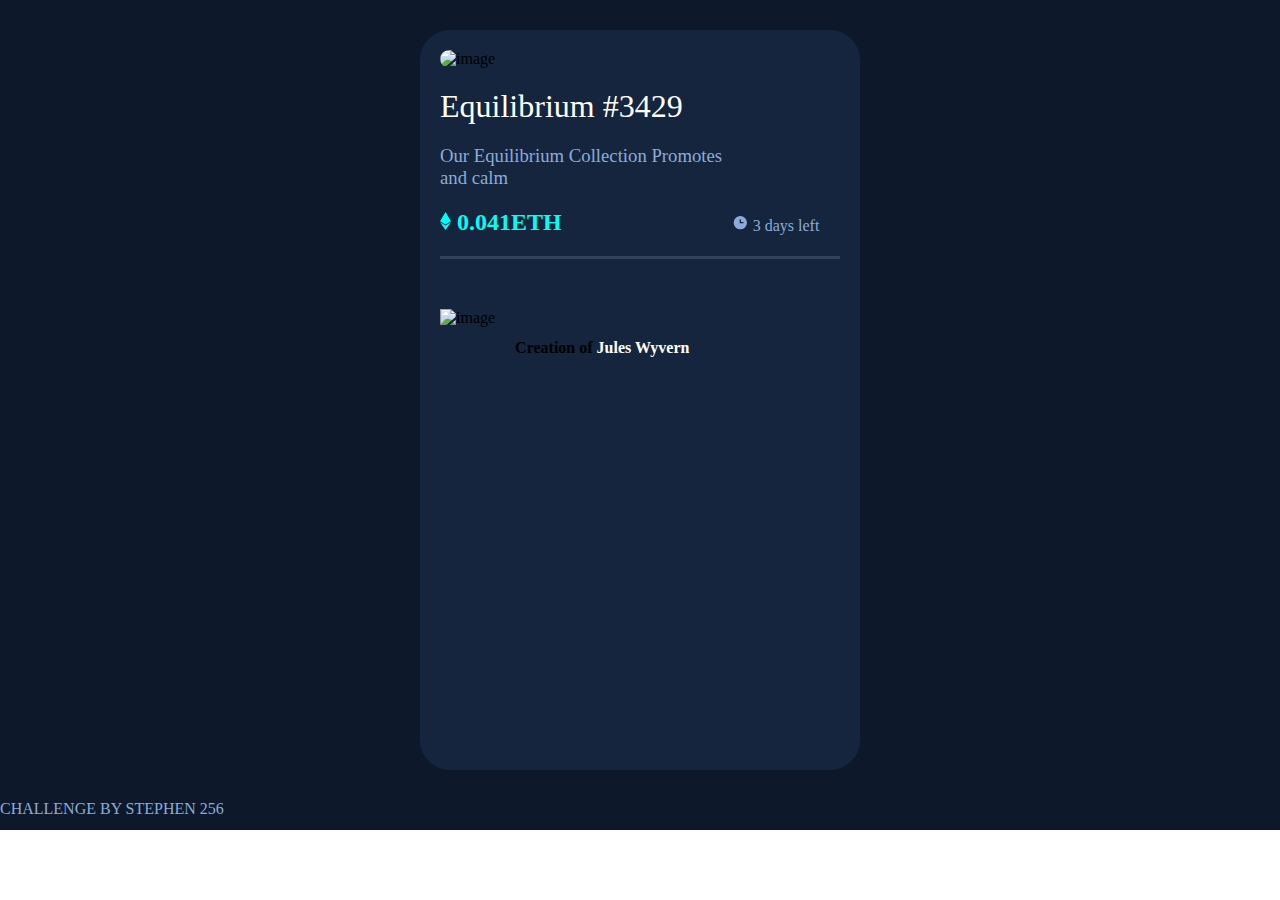
==== index.html @ a07cd4e9 "Update and rename nft.html to index.html" ====
<!DOCTYPE html>
<html lang="en">
<head>
    <meta charset="UTF-8">
    <meta name="viewport" content="width=device-width, initial-scale=1.0">
    <title>Frontend Mentor | NFT preview card component</title>
    <link rel="icon" type="image/png" sizes="32x32" href="../images/favicon-32x32.png">
    <link rel="stylesheet" href="nft.css">
</head>
<body>
    <div class="wholesite">
       <div class="container">
         <div class="innercontainer">
            <div class="image"><img src="../images/image-equilibrium.jpg" alt="image"></div>
            <div class="text">
                <h1>Equilibrium #3429</h1>
                <h3>Our Equilibrium Collection Promotes <br> and calm</h3>
                <div class="icon">
                <h2> <svg width="11" height="18" xmlns="http://www.w3.org/2000/svg"><path d="M11 10.216 5.5 18 0 10.216l5.5 3.263 5.5-3.262ZM5.5 0l5.496 9.169L5.5 12.43 0 9.17 5.5 0Z" fill="#00FFF8"/></svg>  0.041ETH</h2>
                <p><svg width="17" height="17" xmlns="http://www.w3.org/2000/svg"><path d="M8.305 2.007a6.667 6.667 0 1 0 0 13.334 6.667 6.667 0 0 0 0-13.334Zm2.667 7.334H8.305a.667.667 0 0 1-.667-.667V6.007a.667.667 0 0 1 1.334 0v2h2a.667.667 0 0 1 0 1.334Z" fill="#8BACD9"/></svg>   3 days left</p>
                </div>
                <div class="footer">
                    <div class="picture"><img src="../images/image-avatar.png" alt="image"></div>
                    <h4>Creation of <span class="jule"> Jules Wyvern</span></h4>
                </div>
                </div>
        </div>
        </div> 
        <div class="author">CHALLENGE BY STEPHEN 256</div> 
    </div>
</body>
</html>
---- nft.css ----
* {
    margin: 0;
    padding: 0;
}
div.wholesite {
    background-color:  hsl(217, 54%, 11%);
    height: 700px;
    align-content: center;
    padding-top: 30px;
    padding-bottom: 100px;
}
div.container {
    background-color: hsl(216, 50%, 16%);
    height: 700px;
    max-width: 400px;
    margin: auto;
    padding: 20px;
    border-radius: 30px;
}
div.image {
    width: 700px;
}
.image img {
    height: 400px;
    border-radius: 30px;
}
h1 {
    color:  hsl(0, 0%, 100%);
    font-weight: 300;
    padding-top: 20px;
}
h3 {
    font-weight: 400;
    color: hsl(215, 51%, 70%);
    padding-top: 20px;
    }
h2 {
    margin-top: 20px;
    padding-bottom: 20px;
    color: hsl(178, 100%, 50%);
    font-weight: 600;
}
div.footer {
    display: flex ;
    flex-direction: row;
}
.picture img{
    padding-top: 50px;
    height:50px;
}
p{
    color: hsl(215, 51%, 70%);
    padding-top: 25px;
    padding-left: 170px;
}
div.icon {
    display: flex;
    flex-direction: row;
    border-bottom: solid hsl(215, 32%, 27%); 
}
.footer h4{
    margin-top: 80px;
    align-items: first baseline;
    margin-left: 20px;
}
.jule {
    color: hsl(0, 0%, 100%);;
}
.author {
    color: hsl(215, 51%, 70%);
    margin-top: 30px;
}
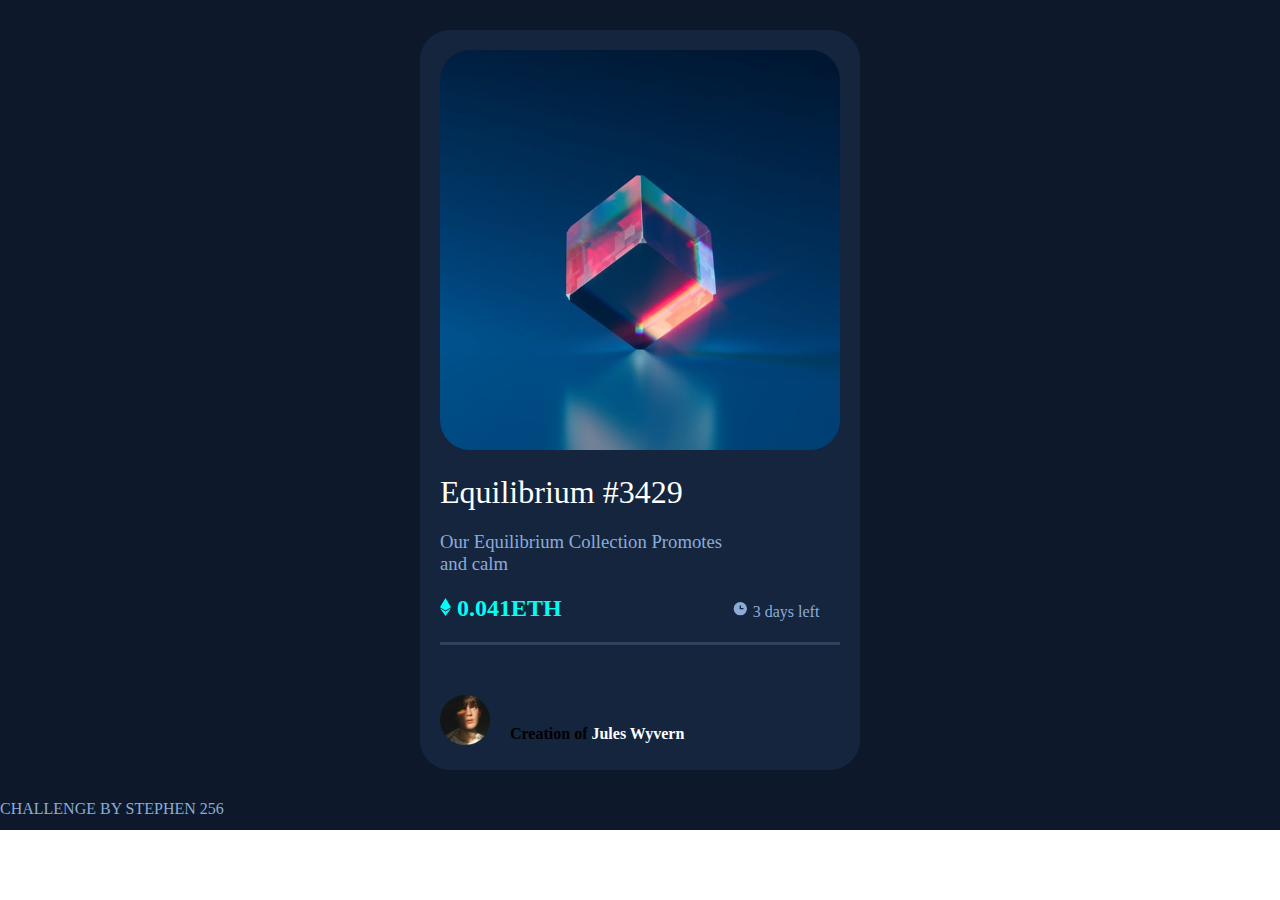
==== commit e89568ff: "Update index.html" ====
--- a/index.html
+++ b/index.html
@@ -11,7 +11,7 @@
     <div class="wholesite">
        <div class="container">
          <div class="innercontainer">
-            <div class="image"><img src="../images/image-equilibrium.jpg" alt="image"></div>
+            <div class="image"><img src="image-equilibrium.jpg" alt="image"></div>
             <div class="text">
                 <h1>Equilibrium #3429</h1>
                 <h3>Our Equilibrium Collection Promotes <br> and calm</h3>
@@ -20,7 +20,7 @@
                 <p><svg width="17" height="17" xmlns="http://www.w3.org/2000/svg"><path d="M8.305 2.007a6.667 6.667 0 1 0 0 13.334 6.667 6.667 0 0 0 0-13.334Zm2.667 7.334H8.305a.667.667 0 0 1-.667-.667V6.007a.667.667 0 0 1 1.334 0v2h2a.667.667 0 0 1 0 1.334Z" fill="#8BACD9"/></svg>   3 days left</p>
                 </div>
                 <div class="footer">
-                    <div class="picture"><img src="../images/image-avatar.png" alt="image"></div>
+                    <div class="picture"><img src="image-avatar.png" alt="image"></div>
                     <h4>Creation of <span class="jule"> Jules Wyvern</span></h4>
                 </div>
                 </div>
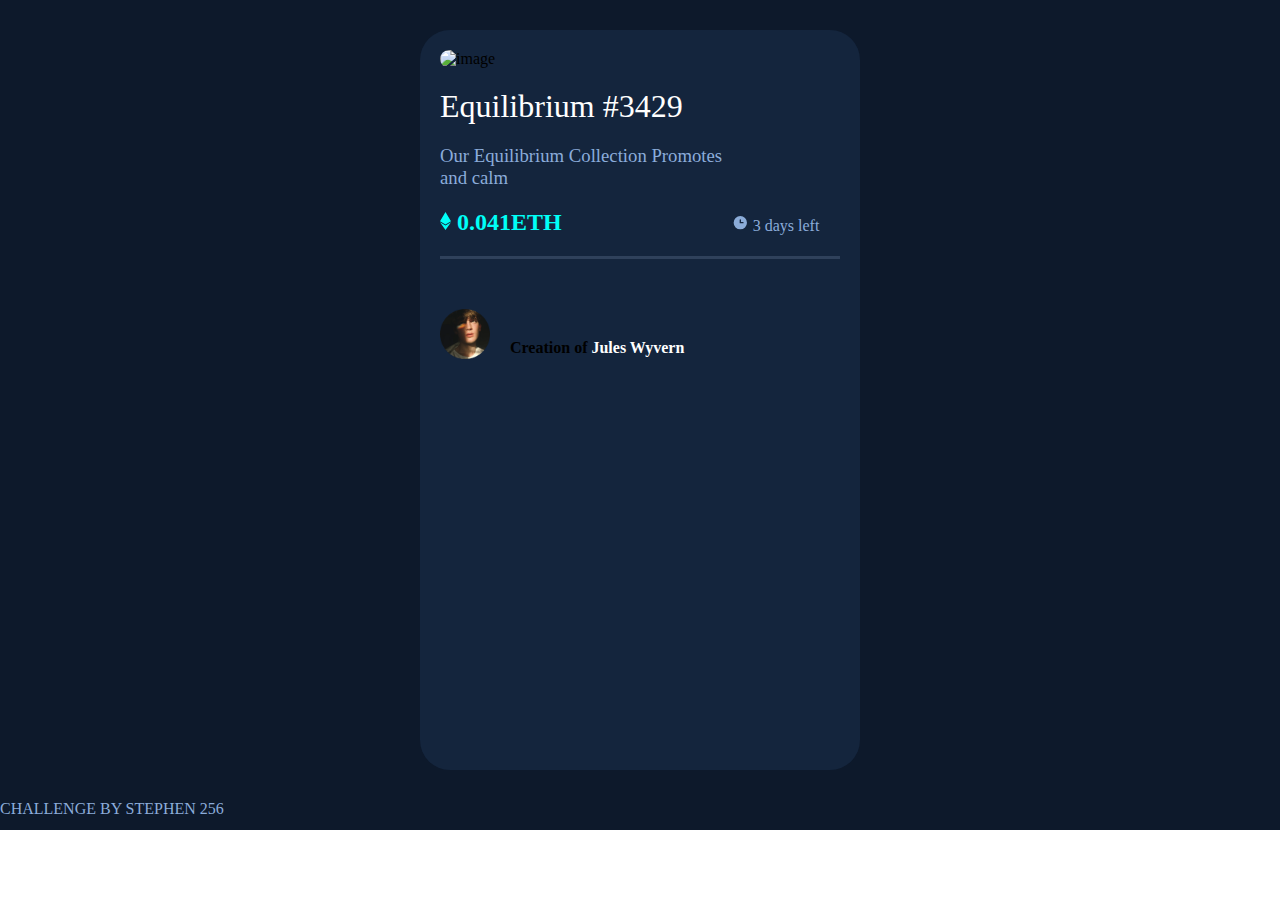
==== commit 7679ba76: "Update index.html" ====
--- a/index.html
+++ b/index.html
@@ -11,7 +11,7 @@
     <div class="wholesite">
        <div class="container">
          <div class="innercontainer">
-            <div class="image"><img src="image-equilibrium.jpg" alt="image"></div>
+            <div class="image"><img src="./image-equilibrium" alt="image"></div>
             <div class="text">
                 <h1>Equilibrium #3429</h1>
                 <h3>Our Equilibrium Collection Promotes <br> and calm</h3>
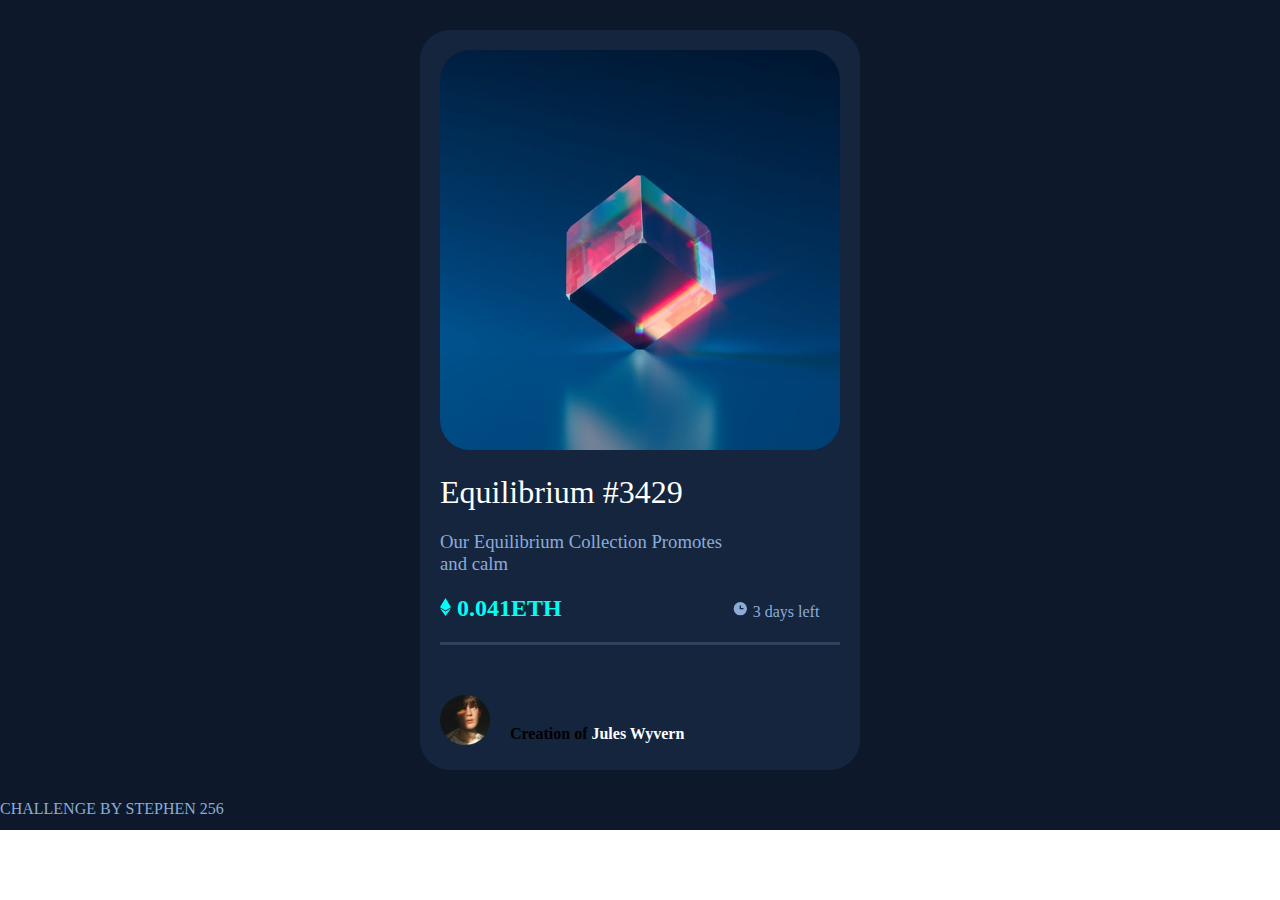
==== commit a2f51933: "Update index.html" ====
--- a/index.html
+++ b/index.html
@@ -4,14 +4,14 @@
     <meta charset="UTF-8">
     <meta name="viewport" content="width=device-width, initial-scale=1.0">
     <title>Frontend Mentor | NFT preview card component</title>
-    <link rel="icon" type="image/png" sizes="32x32" href="../images/favicon-32x32.png">
+    <link rel="icon" type="image/png" sizes="32x32" href="favicon-32x32.png">
     <link rel="stylesheet" href="nft.css">
 </head>
 <body>
     <div class="wholesite">
        <div class="container">
          <div class="innercontainer">
-            <div class="image"><img src="./image-equilibrium" alt="image"></div>
+            <div class="image"><img src="image-equilibrium.jpg" alt="image"></div>
             <div class="text">
                 <h1>Equilibrium #3429</h1>
                 <h3>Our Equilibrium Collection Promotes <br> and calm</h3>
